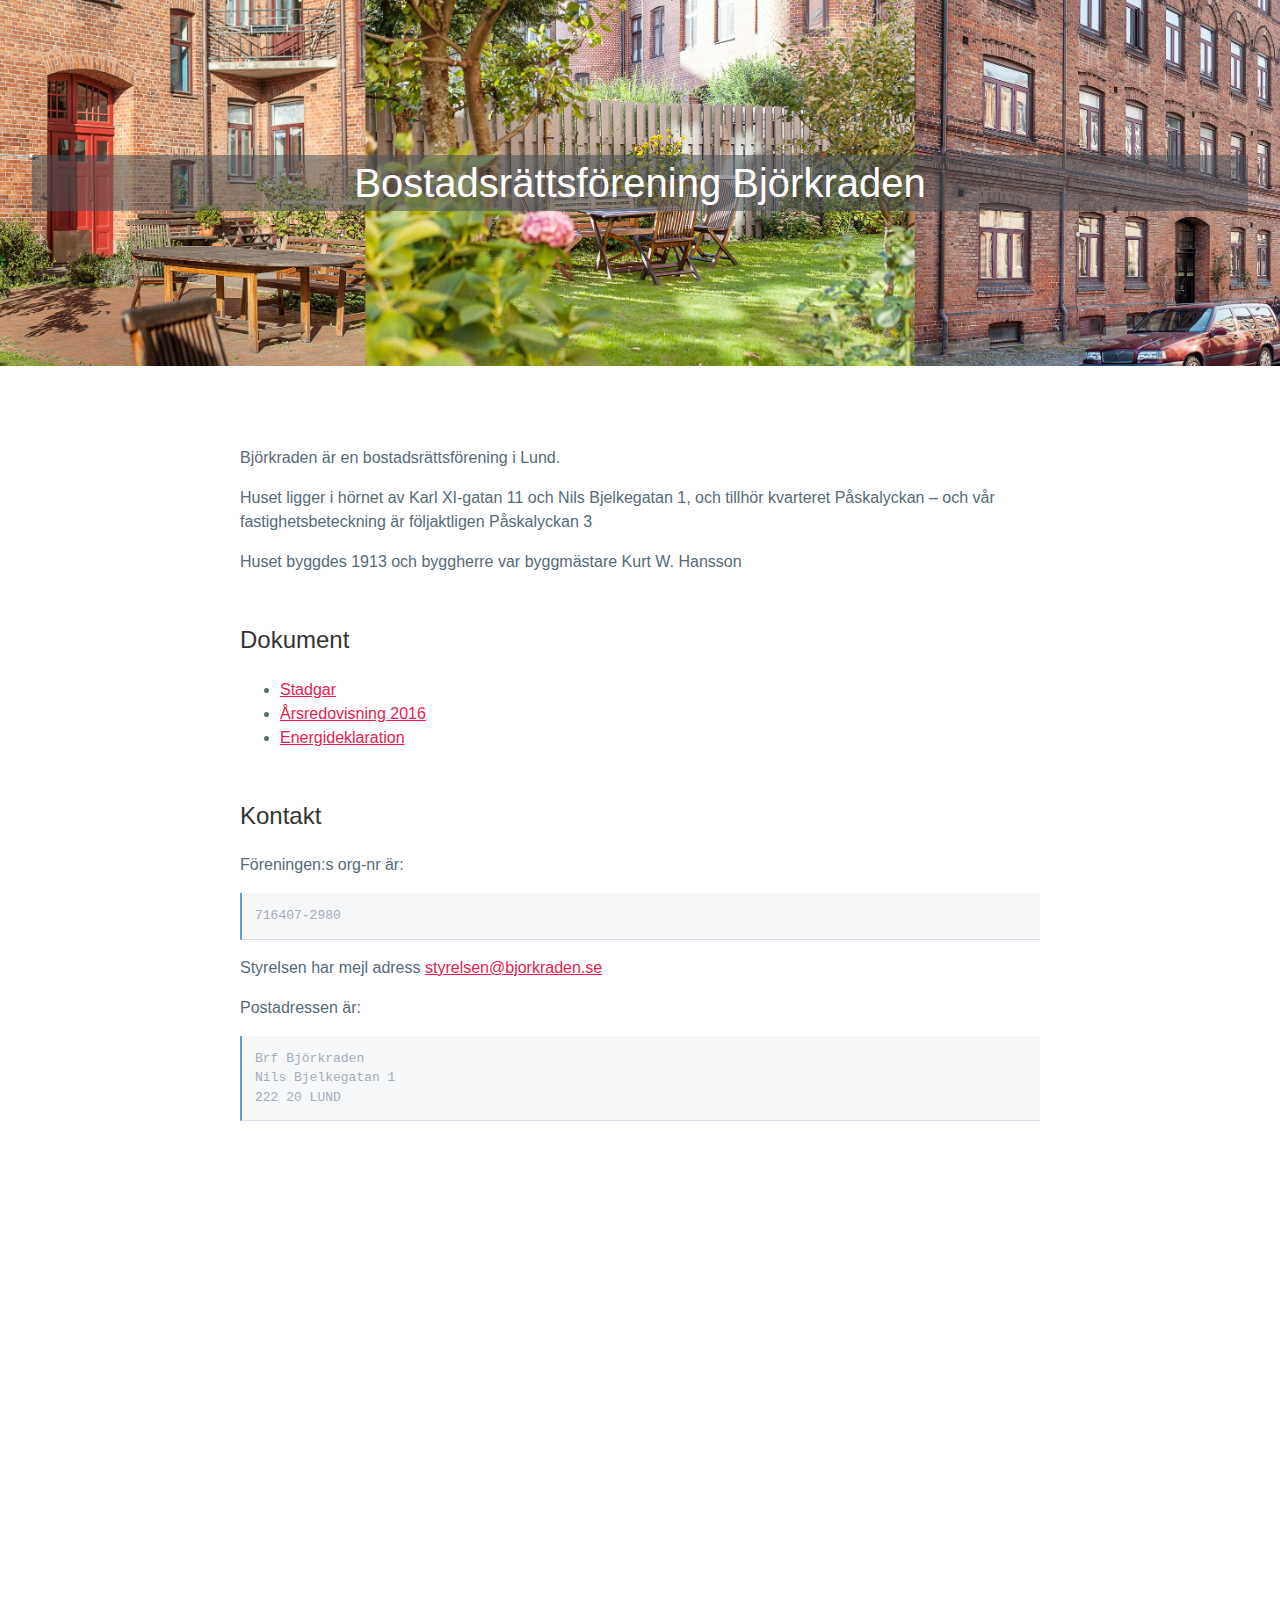
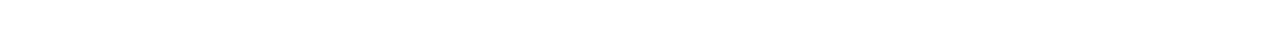
==== public/index.html @ 55db4960 "Move map to bottom of page (better for mobile)" ====
<!DOCTYPE html>
<html>
  <head>
    <title>BRF Björkraden</title>
    <meta charset="utf-8">
    <meta name="viewport" content="width=device-width, initial-scale=1">
    <link rel="stylesheet" type="text/css" href="style.css">
  </head>
  <body>
    <header id="header">
      <h1>Bostadsrättsförening Björkraden</h1>
    </header>
    <main>
      <section id="start">
        <p>Björkraden är en bostadsrättsförening i Lund.</p>
        <p>Huset ligger i hörnet av Karl XI-gatan 11 och Nils Bjelkegatan 1, och tillhör kvarteret
        Påskalyckan – och vår fastighetsbeteckning är följaktligen Påskalyckan 3</p>
        <p>Huset byggdes 1913 och byggherre var byggmästare Kurt W. Hansson</p>
      </section>
      <section id="documents">
        <h2>Dokument</h2>
        <ul>
          <li>
            <a href="Bjorkraden_Stadgar_2017.pdf">
              Stadgar
            </a>
          </li>
          <li>
            <a href="Bjorkraden_AR_2016_170425_final.pdf">
              Årsredovisning 2016
            </a>
          </li>
          <li>
            <a href="Bjorkraden_Energideklaration.pdf">
              Energideklaration
            </a>
          </li>
          </ul>
      </section>
      <section id="contact">
        <h2>Kontakt</h2>
        <p>Föreningen:s org-nr är:</p>
        <pre>716407-2980</pre>
        <p>Styrelsen har mejl adress <a href="mailto:styrelsen@bjorkraden.se">styrelsen@bjorkraden.se</a></p>
        <p>Postadressen är:</p>
        <pre>Brf Björkraden
Nils Bjelkegatan 1
222 20 LUND</pre>
        <iframe src="https://www.google.com/maps/embed?pb=!1m14!1m8!1m3!1d8990.886543846767!2d13.1891583!3d55.7112102!3m2!1i1024!2i768!4f13.1!3m3!1m2!1s0x0%3A0x7c9f126b788fb0fb!2sBRF+Bj%C3%B6rkraden!5e0!3m2!1sen!2sse!4v1484342662419" width="600" height="450" style="border:0" allowfullscreen></iframe>
      </section>
    </main>
  </body>
</html>
---- public/style.css ----
/* Base styles
   Tack till https://github.com/jgthms/web-design-in-4-minutes
*/

a strong {
  color: inherit;
}

hr {
  background: none;
  border: none;
  border-bottom: 1px solid #d8dee9;
}

img {
  height: auto;
  max-width: 100%;
}

pre {
  overflow: auto;
  white-space: pre-wrap;
}

footer {
  align-items: center;
  display: flex;
  justify-content: center;
  margin-top: 4em;
  text-align: center;
}

/* 01 Centering */

header,
main {
  margin: 0 auto;
  max-width: 50em;
}

/* 02 Font family */

body {
  font-family: "Helvetica", "Arial", sans-serif;
}

/* 03 Spacing */

body {
  line-height: 1.5;
  padding: 4em 1em;
}

h2 {
  margin-top: 1em;
  padding-top: 1em;
}

/* 04 Color and contrast */

body {
  color: #555;
}

h1,
h2,
strong {
  color: #333;
}

/* 05 Balance */

code,
pre {
  background: #eee;
}

code {
  padding: 2px 4px;
  vertical-align: text-bottom;
}

pre {
  padding: 1em;
}

/* 06 Primary color */

a {
  color: #e81c4f;
}

/* 07 Secondary colors */

body {
  background: white;
  color: #566b78;
}

code,
pre {
  background: #f5f7f9;
  border-bottom: 1px solid #d8dee9;
  color: #a7adba;
  -moz-font-smoothing: grayscale;
  -webkit-font-smoothing: initial;
}

pre {
  border-left: 2px solid #69c;
}

.selector {
  color: #ec5f67;
}

.keyword {
  color: #ab7967;
}

.unit {
  color: #fac863;
}

.attribute {
  color: #5fb3b3;
}

.number {
  color: #f99157;
}

.string {
  color: #c594c5;
}

/* 08 Custom font */

body {
  font-family: "Roboto", "Helvetica", "Arial", sans-serif;
  -moz-font-smoothing: grayscale;
  -webkit-font-smoothing: antialiased;
}

h1,
h2,
strong {
  font-weight: 500;
}

/* 09 Images */

body {
  margin: 0;
  padding: 0;
}

main {
  padding: 4em 1em;
}

header {
  background-image: url("header.jpg");
  background-position: center top;
  background-repeat: no-repeat;
  background-size: cover;
  line-height: 1.2;
  max-width: none;
  padding: 10vw 2em;
  text-align: center;
}

#logo {
  display: inline-block;
  height: 120px;
  vertical-align: top;
  width: 120px;
}

header h1 {
  color: white;
  background-color:rgba(73, 80, 87, 0.55);
  font-size: 2.5em;
  font-weight: 300;
  padding: 0.1em;
}

header a {
  border: 1px solid #e81c4f;
  border-radius: 290486px;
  color: white;
  font-size: 0.6em;
  letter-spacing: 0.2em;
  padding: 1em 2em;
  text-transform: uppercase;
  text-decoration: none;
  transition: none 200ms ease-out;
  transition-property: color, background;
}

header a:hover {
  background: #e81c4f;
  color: white;
}

/* Classes */

.animate {
  animation-duration: 1s;
  animation-name: blink;
}

@keyframes blink {
  from {
    background-color: lightyellow;
  }

  to {
    background-color: transparent;
  }
}

html a.button {
  border: 1px solid #d8dee9;
  border-radius: 290486px;
  color: #b0bfc7;
  padding: 1em 1.5em;
  text-align: center;
  text-decoration: none;
  transition: none 200ms ease-out;
  transition-property: color, background;
}

.button:hover {
  background: #e81c4f;
  border-color: transparent;
  color: rgba(255, 255, 255, 0.5);
}

.button em {
  display: block;
  font-size: 0.6em;
  font-style: normal;
  letter-spacing: 0.2em;
  text-transform: uppercase;
}

.button strong {
  color: #e81c4f;
  transition: color 200ms ease-out;
}

.button:hover strong {
  color: white !important;
}

.button.github strong {
  color: #333;
}

.button.github:hover {
  background: #333;
}

.button.facebook strong {
  color: #3b5998;
}

.button.facebook:hover {
  background: #3b5998;
}

.button.twitter strong {
  color: #55acee;
}

.button.twitter:hover {
  background: #55acee;
}

footer .button {
  font-size: 0.8em;
  padding: 1em 2em;
}

.buttons .button {
  display: block;
  margin-bottom: 1em;
}

/* Resources */

.resources {
  margin: 1em 0;
  padding: 0;
}

.resource {
  align-items: center;
  border: 1px solid #d8dee9;
  border-radius: 5px;
  color: #566b78;
  cursor: pointer;
  display: flex;
  margin-top: 1em;
  padding: 1em 2em;
  text-decoration: none;
}

.resource:hover {
  border-color: #e81c4f;
}

.resource strong {
  color: #e81c4f;
}

.resource .resource-name {
  color: #333;
  display: block;
  font-size: 1.2em;
}

.resource-icon {
  box-sizing: border-box;
  display: block;
  flex-grow: 0;
  flex-shrink: 0;
  height: 120px;
  margin: 0;
  margin-right: 1em;
  padding: 0;
  text-align: center;
  width: 120px;
}

.resource-marksheet .resource-icon {
  padding: 5px;
}

.resource-bulma .resource-icon {
  padding: 10px;
}

.resource-css-reference .resource-icon {
  padding: 20px;
}

/* Responsiveness */

@media (min-width: 600px) {
  .buttons {
    align-items: center;
    display: flex;
    justify-content: space-between;
    padding: 1em 0;
  }

  .buttons .button {
    flex-grow: 1;
    flex-shrink: 0;
    margin-bottom: 0;
    margin-right: 1em;
  }

  .buttons .button:last-child {
    margin-right: 0;
  }

  .resources {
    display: flex;
  }

  .resource {
    display: block;
    flex-basis: 0;
    flex-grow: 1;
    flex-shrink: 1;
    text-align: center;
  }

  .resource + .resource {
    margin-left: 1em;
  }

  .resource-icon {
    margin: 0 auto 1em;
  }
}
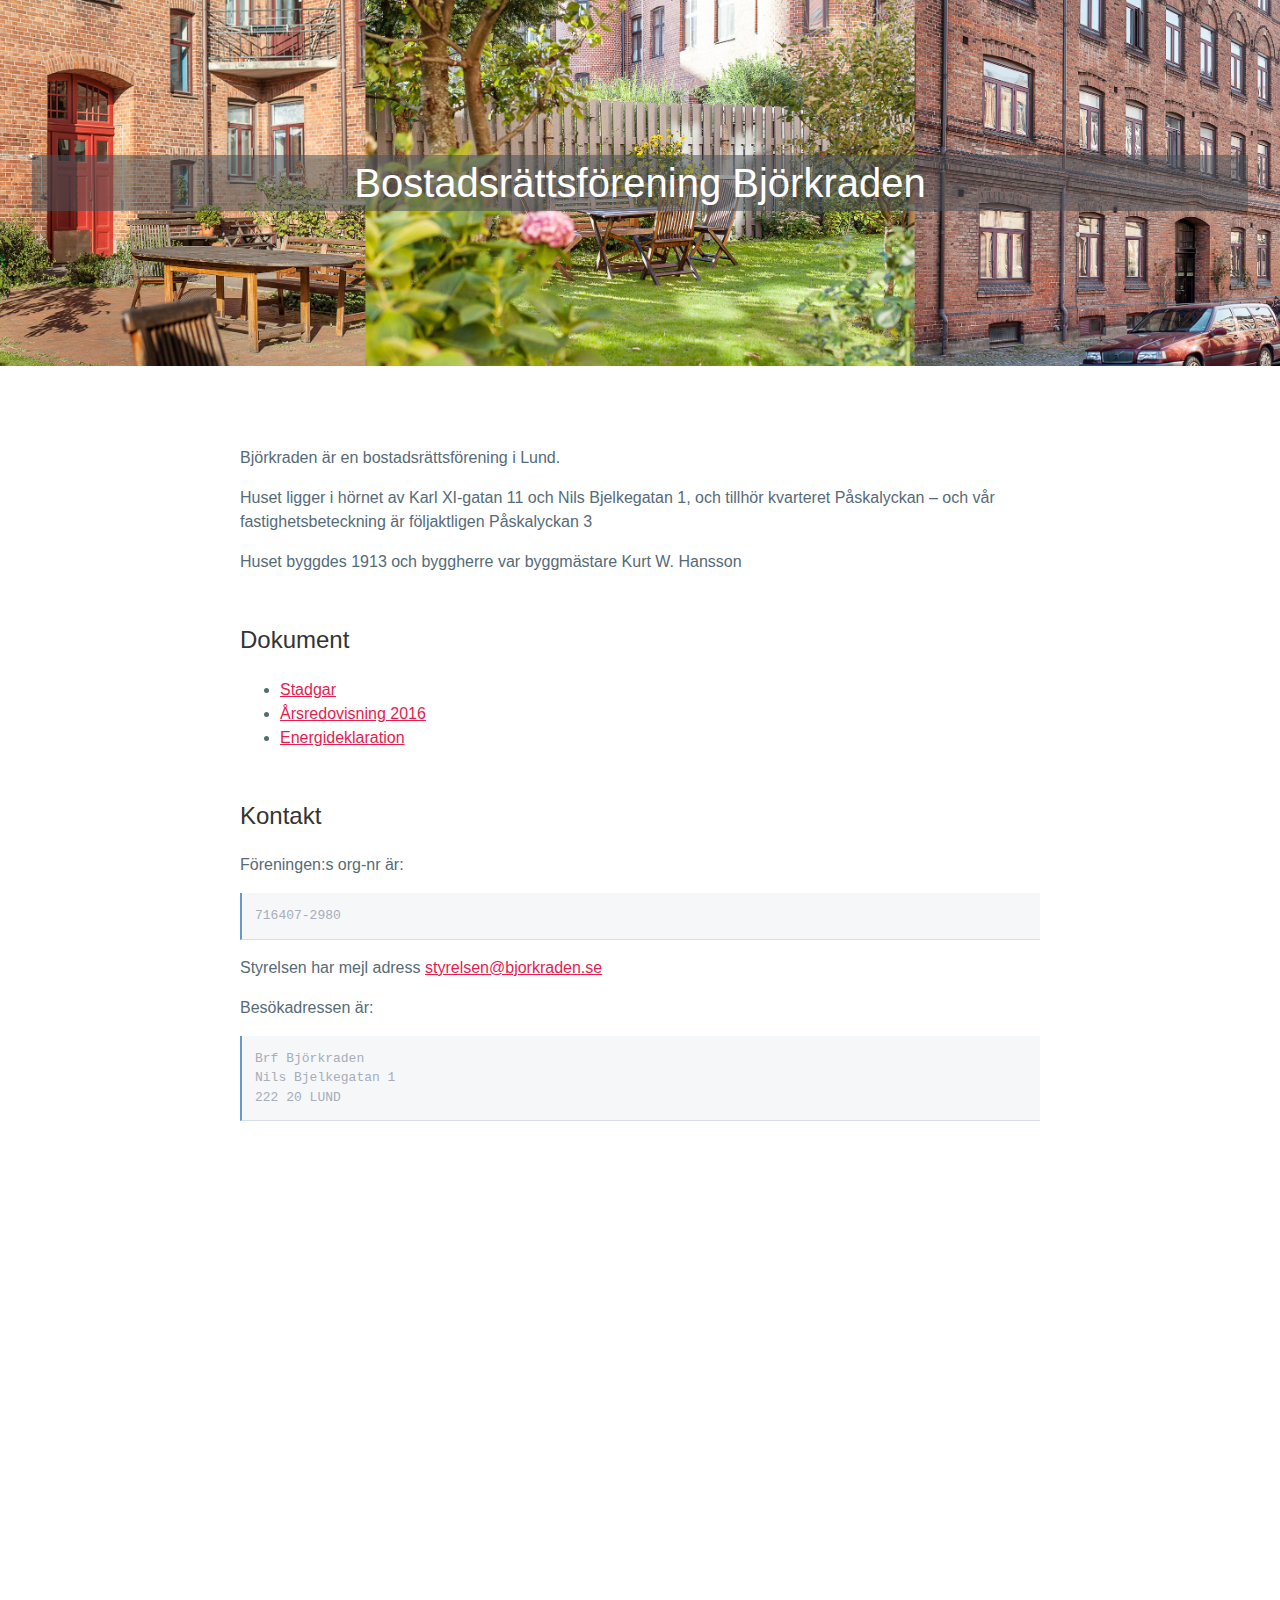
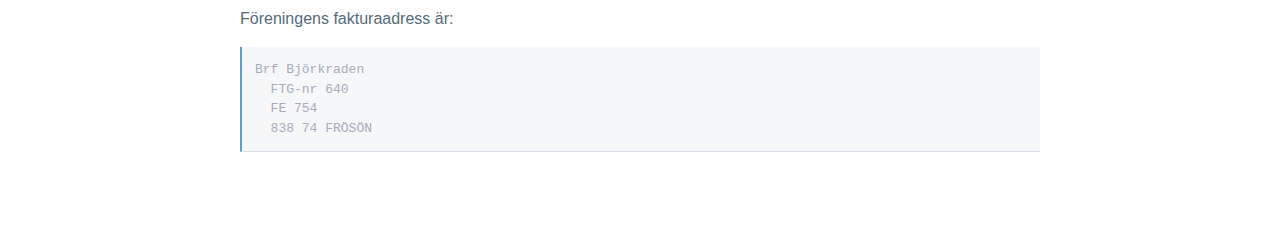
==== commit ceced500: "Add invoice address" ====
--- a/public/index.html
+++ b/public/index.html
@@ -21,7 +21,7 @@
         <h2>Dokument</h2>
         <ul>
           <li>
-            <a href="Bjorkraden_Stadgar_2017.pdf">
+            <a href="Bjorkraden_Stadgar_registrerad_av_Bolagsverket_2017-09-13.pdf">
               Stadgar
             </a>
           </li>
@@ -42,11 +42,16 @@
         <p>Föreningen:s org-nr är:</p>
         <pre>716407-2980</pre>
         <p>Styrelsen har mejl adress <a href="mailto:styrelsen@bjorkraden.se">styrelsen@bjorkraden.se</a></p>
-        <p>Postadressen är:</p>
+        <p>Besökadressen är:</p>
         <pre>Brf Björkraden
 Nils Bjelkegatan 1
 222 20 LUND</pre>
-        <iframe src="https://www.google.com/maps/embed?pb=!1m14!1m8!1m3!1d8990.886543846767!2d13.1891583!3d55.7112102!3m2!1i1024!2i768!4f13.1!3m3!1m2!1s0x0%3A0x7c9f126b788fb0fb!2sBRF+Bj%C3%B6rkraden!5e0!3m2!1sen!2sse!4v1484342662419" width="600" height="450" style="border:0" allowfullscreen></iframe>
+        <iframe src="https://www.google.com/maps/embed?pb=!1m18!1m12!1m3!1d2247.818303761206!2d13.18660931592895!3d55.70952998054181!2m3!1f0!2f0!3f0!3m2!1i1024!2i768!4f13.1!3m3!1m2!1s0x0%3A0x7c9f126b788fb0fb!2sBRF+Bj%C3%B6rkraden!5e0!3m2!1sen!2sus!4v1508779076096" width="600" height="450" frameborder="0" style="border:0" allowfullscreen></iframe>
+        <p>Föreningens fakturaadress är:</p>
+        <pre>Brf Björkraden
+  FTG-nr 640
+  FE 754
+  838 74 FRÖSÖN</pre>
       </section>
     </main>
   </body>
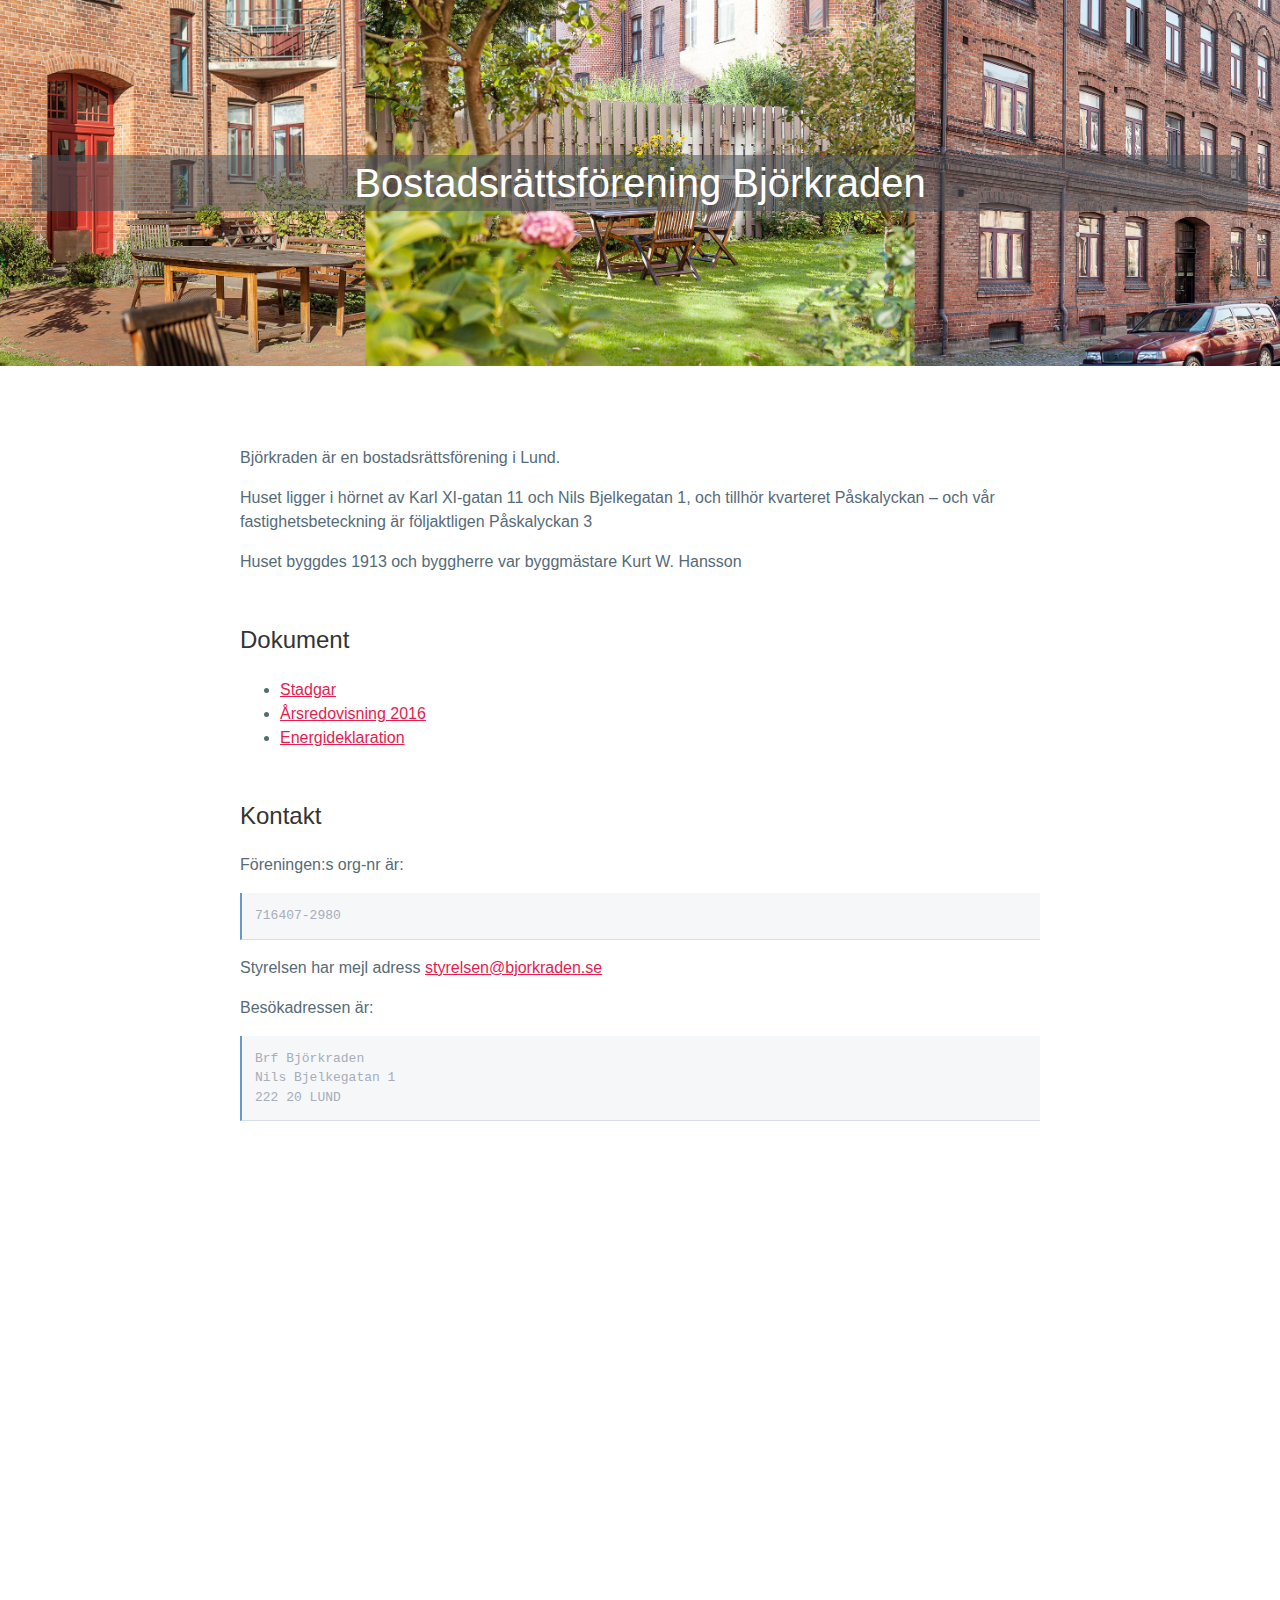
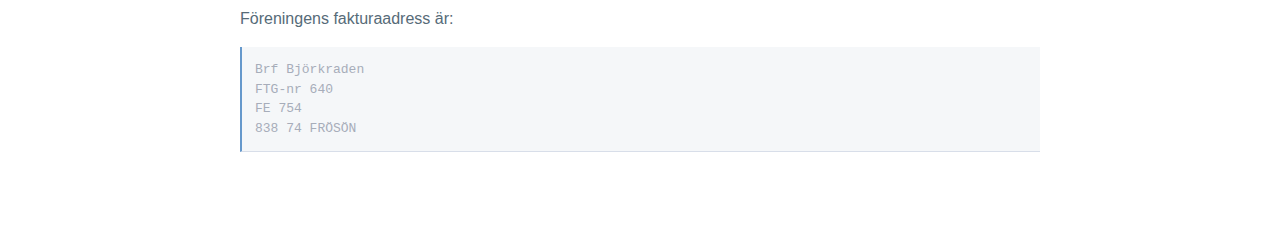
==== commit 50ef92b1: "Fix indentation on invoice address" ====
--- a/public/index.html
+++ b/public/index.html
@@ -49,9 +49,9 @@
         <iframe src="https://www.google.com/maps/embed?pb=!1m18!1m12!1m3!1d2247.818303761206!2d13.18660931592895!3d55.70952998054181!2m3!1f0!2f0!3f0!3m2!1i1024!2i768!4f13.1!3m3!1m2!1s0x0%3A0x7c9f126b788fb0fb!2sBRF+Bj%C3%B6rkraden!5e0!3m2!1sen!2sus!4v1508779076096" width="600" height="450" frameborder="0" style="border:0" allowfullscreen></iframe>
         <p>Föreningens fakturaadress är:</p>
         <pre>Brf Björkraden
-  FTG-nr 640
-  FE 754
-  838 74 FRÖSÖN</pre>
+FTG-nr 640
+FE 754
+838 74 FRÖSÖN</pre>
       </section>
     </main>
   </body>
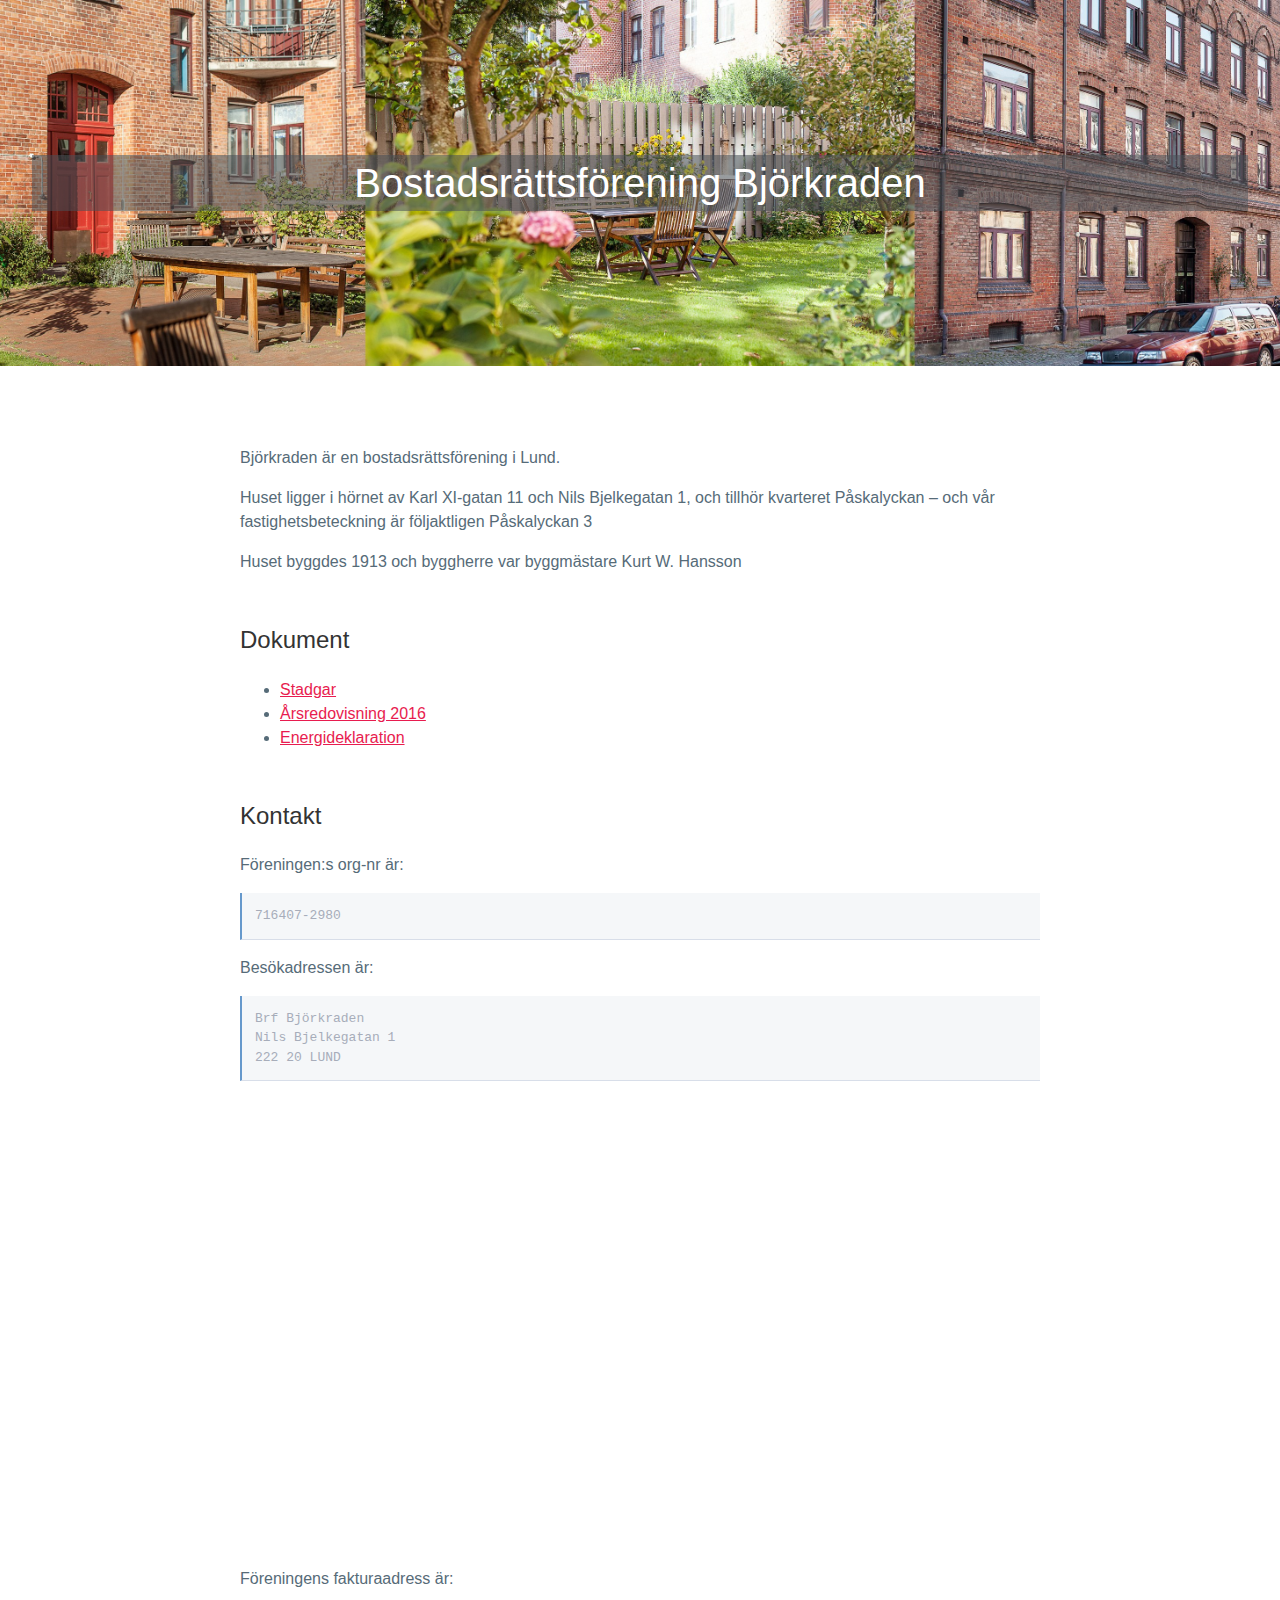
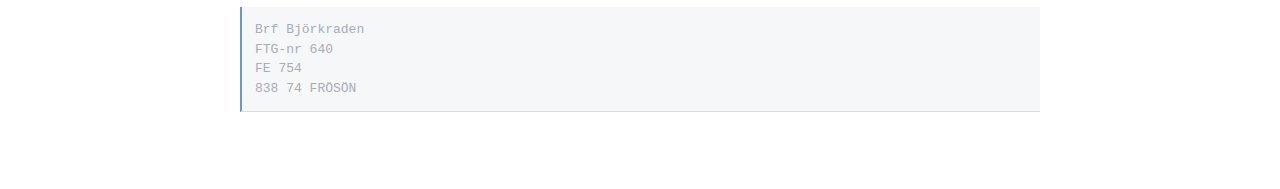
==== commit 4f3ba8b8: "Remove email address" ====
--- a/public/index.html
+++ b/public/index.html
@@ -41,7 +41,6 @@
         <h2>Kontakt</h2>
         <p>Föreningen:s org-nr är:</p>
         <pre>716407-2980</pre>
-        <p>Styrelsen har mejl adress <a href="mailto:styrelsen@bjorkraden.se">styrelsen@bjorkraden.se</a></p>
         <p>Besökadressen är:</p>
         <pre>Brf Björkraden
 Nils Bjelkegatan 1
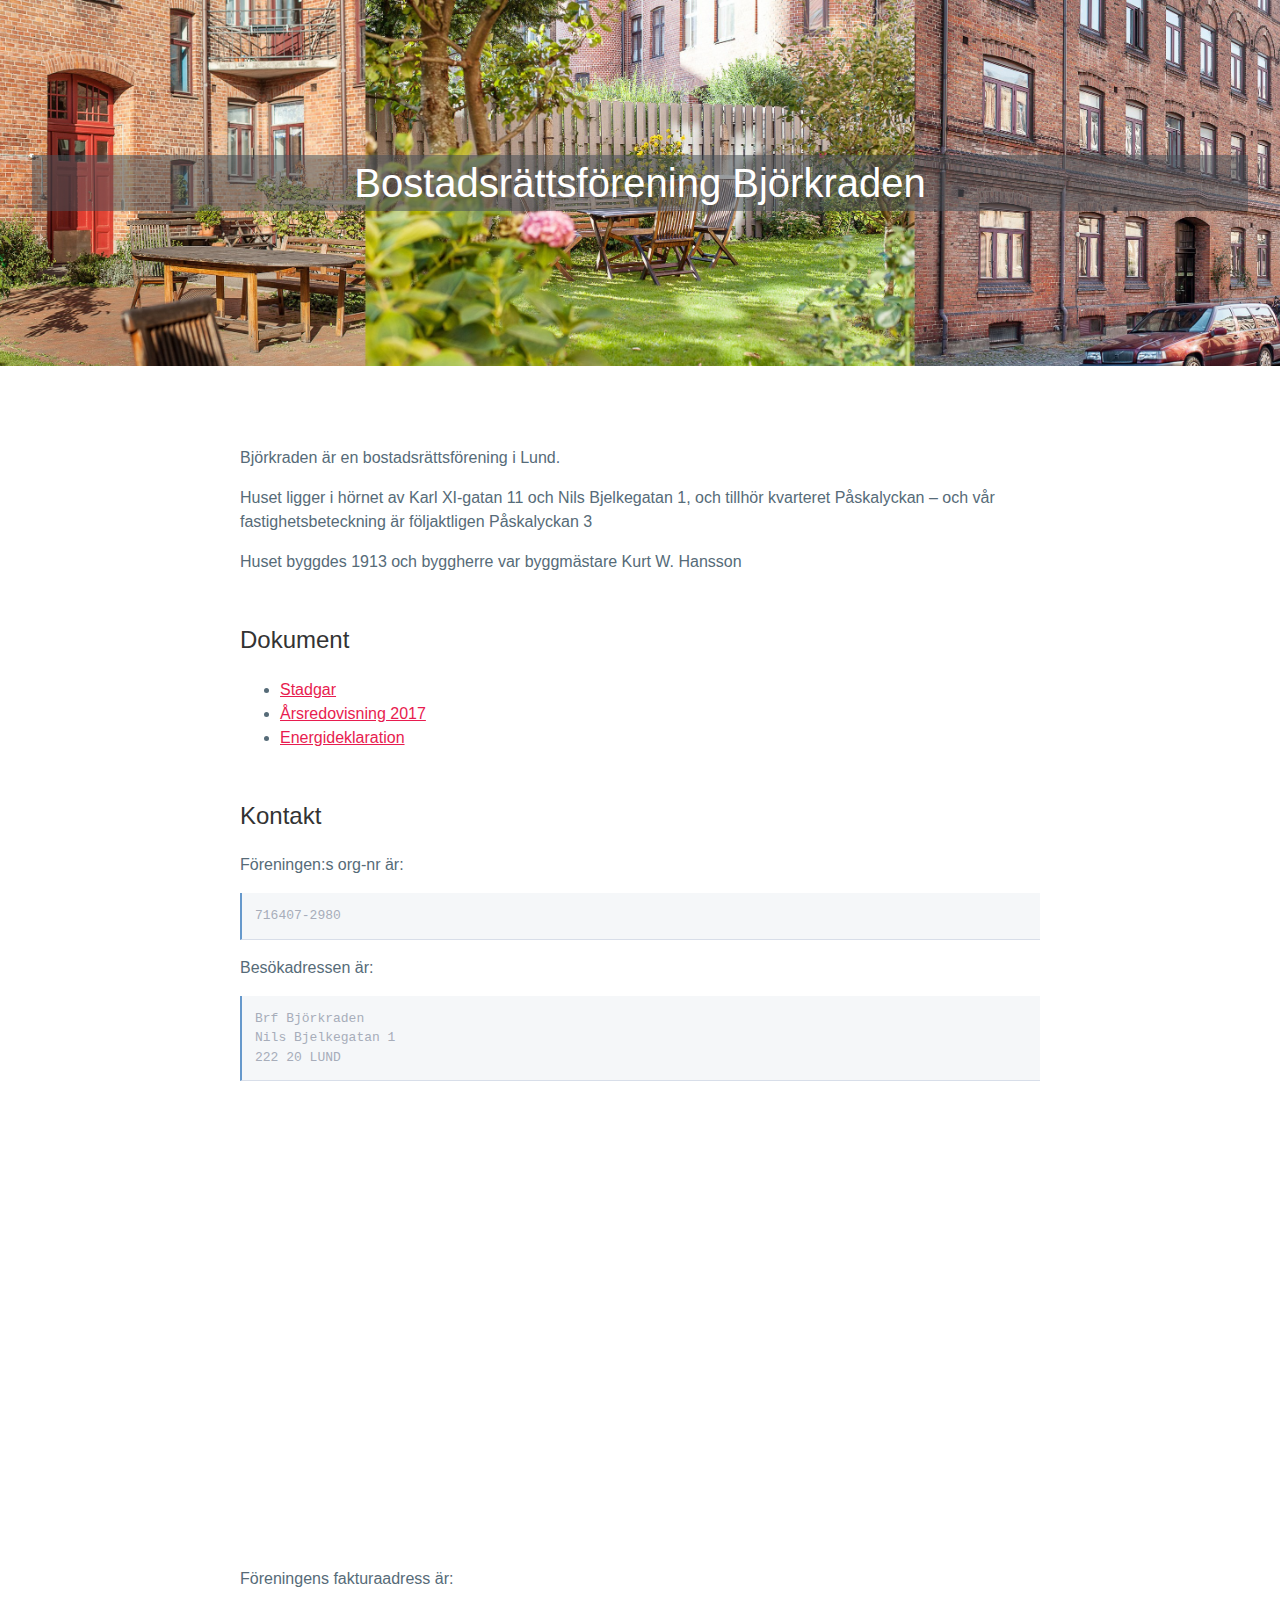
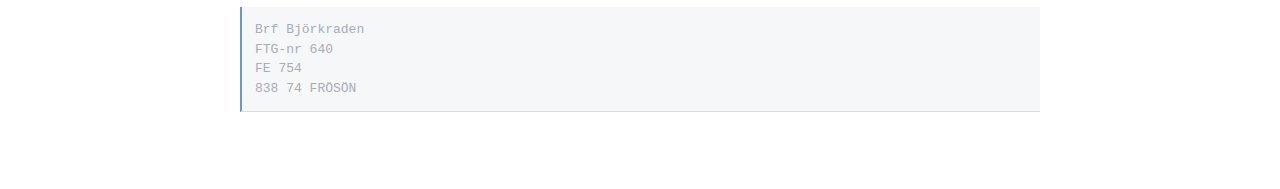
==== commit 52425833: "Update AR and Energy Declaration" ====
--- a/public/index.html
+++ b/public/index.html
@@ -26,12 +26,12 @@
             </a>
           </li>
           <li>
-            <a href="Bjorkraden_AR_2016_170425_final.pdf">
-              Årsredovisning 2016
+            <a href="Bjorkraden_AR_2017.pdf">
+              Årsredovisning 2017
             </a>
           </li>
           <li>
-            <a href="Bjorkraden_Energideklaration.pdf">
+            <a href="Bjorkraden_Energideklaration_2018.pdf">
               Energideklaration
             </a>
           </li>
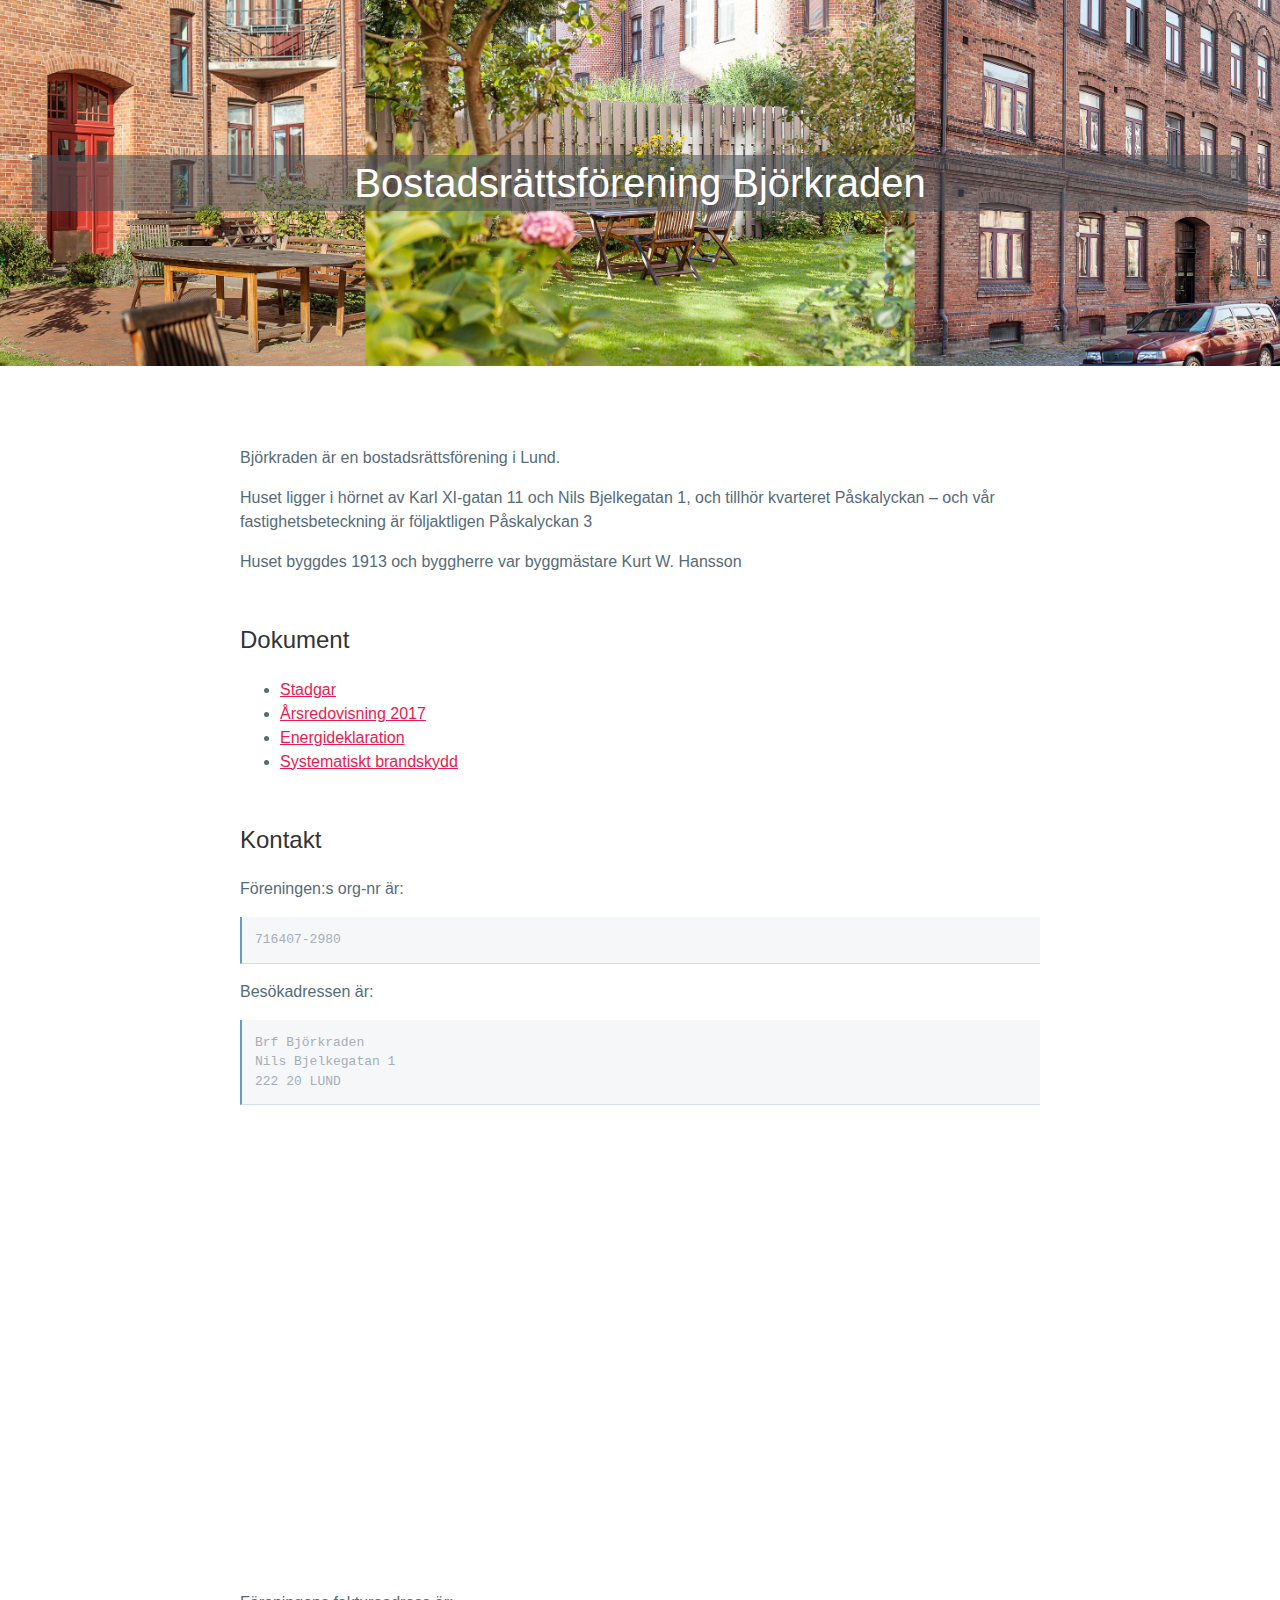
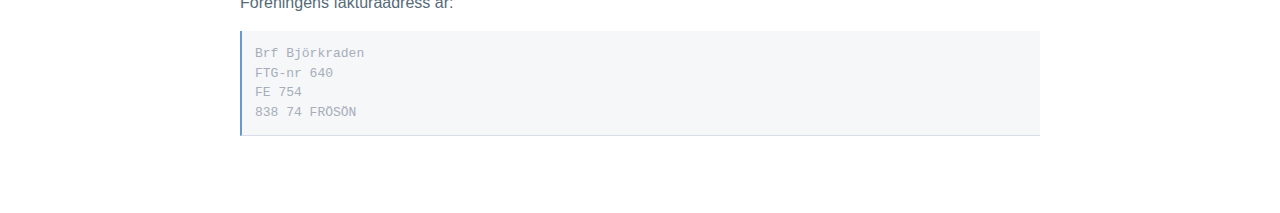
==== commit 30644df0: "Add info on fire safefty" ====
--- a/public/index.html
+++ b/public/index.html
@@ -35,6 +35,11 @@
               Energideklaration
             </a>
           </li>
+          <li>
+            <a href="SystemBrandskyddBjorkradenVer1204PublikPDF.pdf">
+              Systematiskt brandskydd
+            </a>
+          </li>
           </ul>
       </section>
       <section id="contact">
